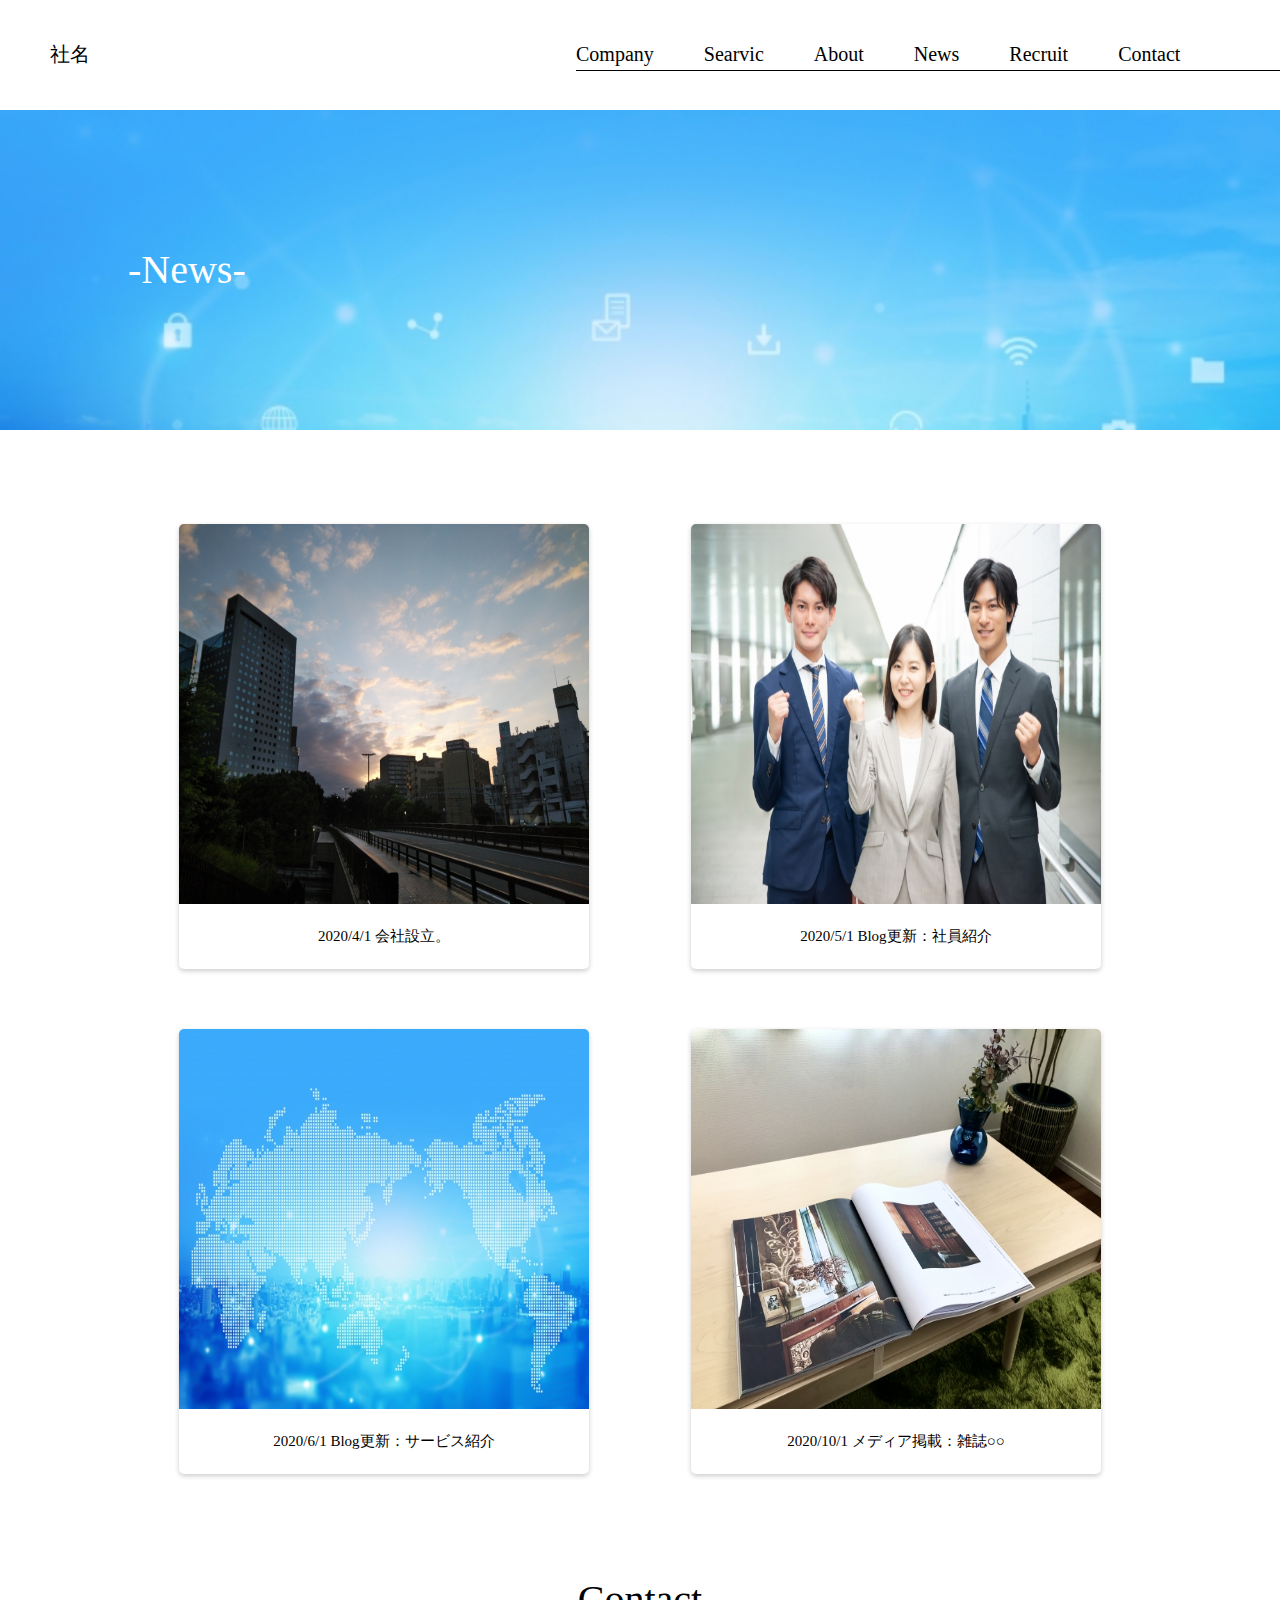
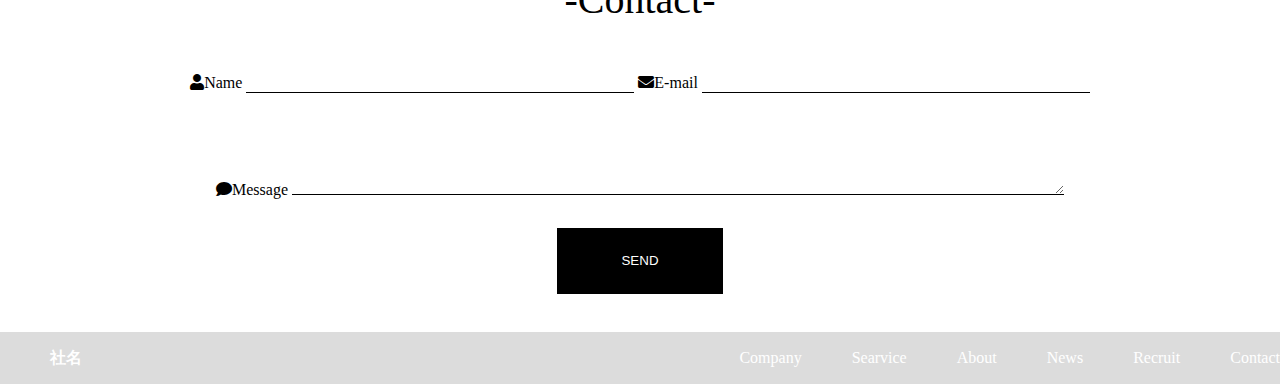
==== html/news.html @ 44f9c6ff "update" ====
<!DOCTYPE html>
<html lang="en">
<head>
  <meta charset="UTF-8">
  <meta name="viewport" content="width=device-width, initial-scale=1.0">
  <title>news</title>
     <link rel="stylesheet" href="../css/reset.css">
    <link rel="stylesheet" href="../css/news.css" />
    <link href="https://use.fontawesome.com/releases/v5.6.1/css/all.css" rel="stylesheet">
</head>
<body>
     <div id="header">
      <p class="header-title">社名</ｐ>
    <div class="header-nav">
      <ul>
        <li class="list"><a href="../index.html">Company</a></li>
        <li class="list"><a href="../html/service.html">Searvic</a></li>
        <li class="list">About</li>
        <li class="list"><a href="../html/news.html">News</a></li>
        <li class="list"><a href="../html/recruit.html">Recruit</a></li>
        <li class="list">Contact</li>
      </ul>
      <ul >
        <li class="icon"><i class="fab fa-twitter"></i></li>
        <li class="icon"><i class="fab fa-facebook-square"></i></li>
        <li class="icon"><i class="fab fa-instagram"></i></li>
      </ul>
    </div>
  </div>
  <div class="main-vis">
    <p>-News-</p>
  </div>

  <div id="news">
    <div class="news-wrap">
   <div class="news-list">
     <div class="news-divst news-card">
       <img src="../img/office.jpg" alt="">
      <p>2020/4/1 会社設立。</p> 
     </div>
     <div class="news-divst news-card">
       <img src="../img/member.jpg" alt="">
       <p>2020/5/1 Blog更新：社員紹介</p> 
      </div>
     <div class="news-divst news-card">
       <img src="../img/blog.jpg" alt="">
       <p>2020/6/1 Blog更新：サービス紹介</p> 
     </div>
     <div class="news-divst news-card">
       <img src="../img/magazine.jpg" alt="">
      <p>2020/10/1 メディア掲載：雑誌○○</p> 
      </div>
   </div>

    </div>
  </div>

    <div id="contact">
  <p class="contact-title">-Contact-</p>
  <div class="contact-wrap">
    <form method="post" class="form">
    <label class="contact-name" for="name "><i class="fas fa-user"></i>Name</label>
    <input class="input name" type="text " name="user_name " />
    <label class="mail" for="mail"><i class="fas fa-envelope"></i>E-mail</label>
    <input class="input col-md-10" type="email " name="user_mail " />
    </div>
     <label for="msg" class="msg-text"><i class="fas fa-comment"></i>Message</label>
     <textarea type="text"  name="user_message " class="msg"></textarea>
      <div class="button-submit">
        <button class="btn" type="submit ">SEND</button>
      </div>
     </form>
</div>

  <div id="footer">
  <div class="footer-wrap">
    <h1>社名</h1>
    <ul class="footer-nav">
        <li class="footer-list">Company</li>
        <li class="footer-list">Searvice</li>
        <li class="footer-list">About</li>
        <li class="footer-list">News</li>
        <li class="footer-list">Recruit</li>
        <li class="footer-list">Contact</li>

    </ul>
  </div>
</div>

</body>
</html>
---- css/news.css ----
#header {
  font-family: Georgia, "Times New Roman", Times, serif;
  display: flex;
  justify-content: space-between;
  padding: 3% 0;
}
  .header-title {
    text-align: center;
    font-size: 20px;
    margin-left: 50px;
  }
  .header-nav {
    display: flex;
    border-bottom: 1px solid #000000;
    width: 55%;
  }
  .header-nav ul {
    display: flex;
  }
  .list {
    margin-right: 50px;
     list-style: none;
    font-size: 20px;
  }
  .icon {
    list-style: none;
    margin-left: 50px;
  }
  a {
    color: #000;
    text-decoration: none;
  }

.main-vis {
  background-image: url("../img/business2.jpg");
  background-size: cover;
  background-position: center;
  background-repeat: no-repeat;
  position: relative;
  padding: 10%;
}
.main-vis p {
  color: #fff;
  font-size: 40px;
}
#news {
  margin:5% 0;
}
.news-wrap {
  width: 80%;
  margin: 0 auto;
}
.news-list {
 display: flex;
 justify-content: space-around;
 flex-wrap: wrap;
}
.news-card {
 width: 40%;
  margin: 30px 0;
  background: #fff;
  border-radius: 5px;
  box-shadow: 0 2px 5px #ccc;
}
.news-card img {
  border-radius: 5px 5px 0 0;
  width:100%;
  display: block;
  height: 380px;
}
.news-card p {
  text-align: center;
  font-size: 15px;
  margin: 5%;
}

#contact {
 text-align: center;
}
.contact-title {
  font-size: 40px;
  margin-bottom: 3%;
}
.contact-wrap {
  margin-bottom: 5%;
}
input {
  border: none;
  border-bottom: 1px solid #000;
  background-color: transparent;
  outline: none;
  width: 30%;
}
textarea {
  width: 60%;
  border: none;
  outline: none;
  border-bottom: 1px solid #000;
  background-color: transparent;
}
button {
   background-color: #000;
  color: #fff;
  margin-top: 2%;
  padding: 2% 5%;
  border: none;
}

#footer {
  margin-top: 3%;
  padding: 1% 0;
  background-color: #dcdcdc;
  color: #fff;
}
.footer-wrap {
  display: flex;
  justify-content: space-between;
}
.footer-wrap h1 {
  margin-left: 50px;
}
.footer-nav {
  display: flex;
}
.footer-list {
  list-style: none;
  margin-left: 50px;
}
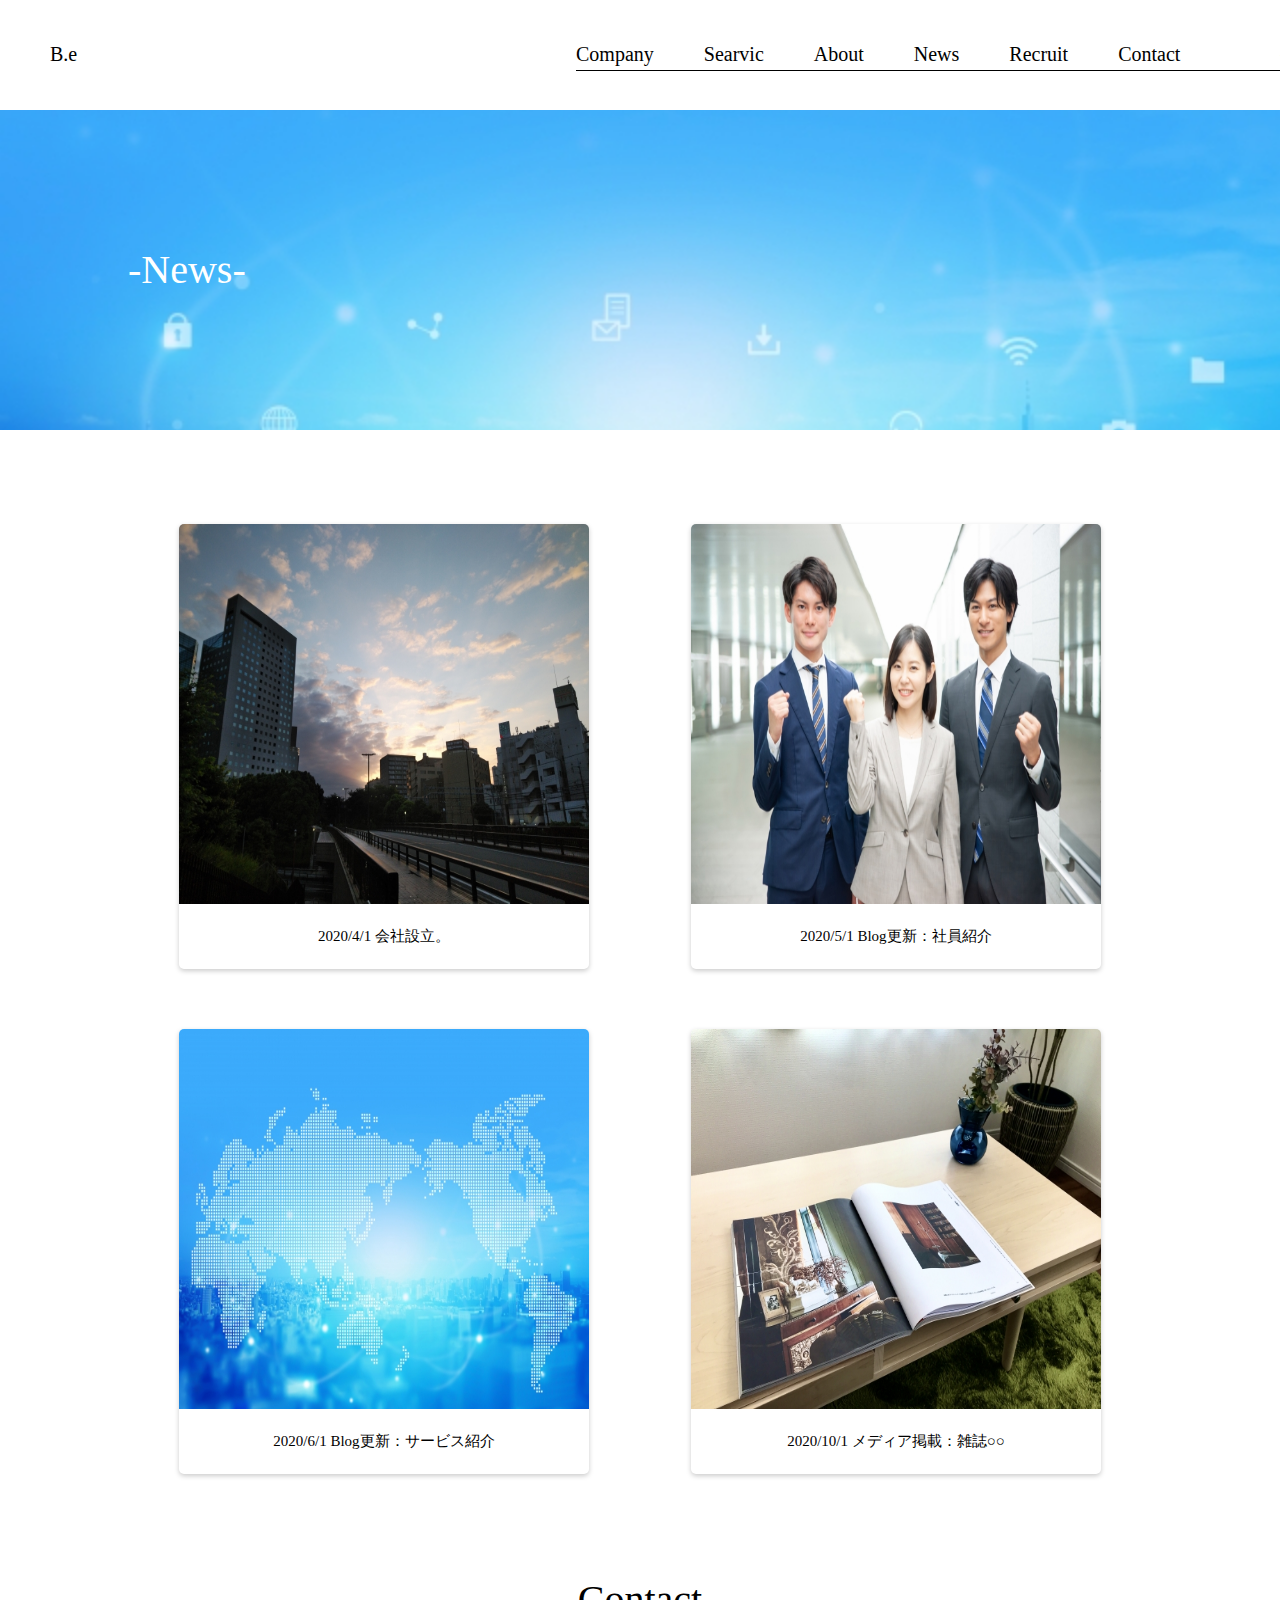
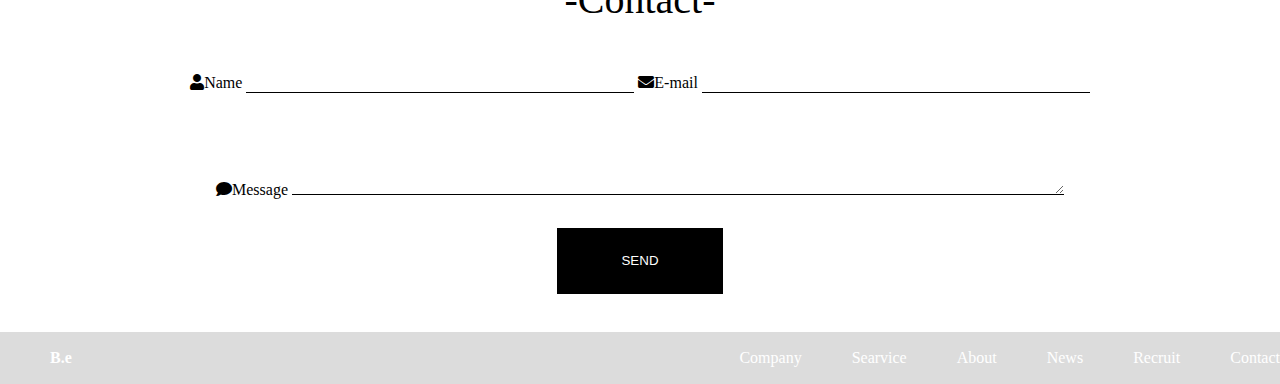
==== commit b18869d5: "update" ====
--- a/html/news.html
+++ b/html/news.html
@@ -10,7 +10,7 @@
 </head>
 <body>
      <div id="header">
-      <p class="header-title">社名</ｐ>
+      <p class="header-title">B.e</ｐ>
     <div class="header-nav">
       <ul>
         <li class="list"><a href="../index.html">Company</a></li>
@@ -74,7 +74,7 @@
 
   <div id="footer">
   <div class="footer-wrap">
-    <h1>社名</h1>
+    <h1>B.e</h1>
     <ul class="footer-nav">
         <li class="footer-list">Company</li>
         <li class="footer-list">Searvice</li>
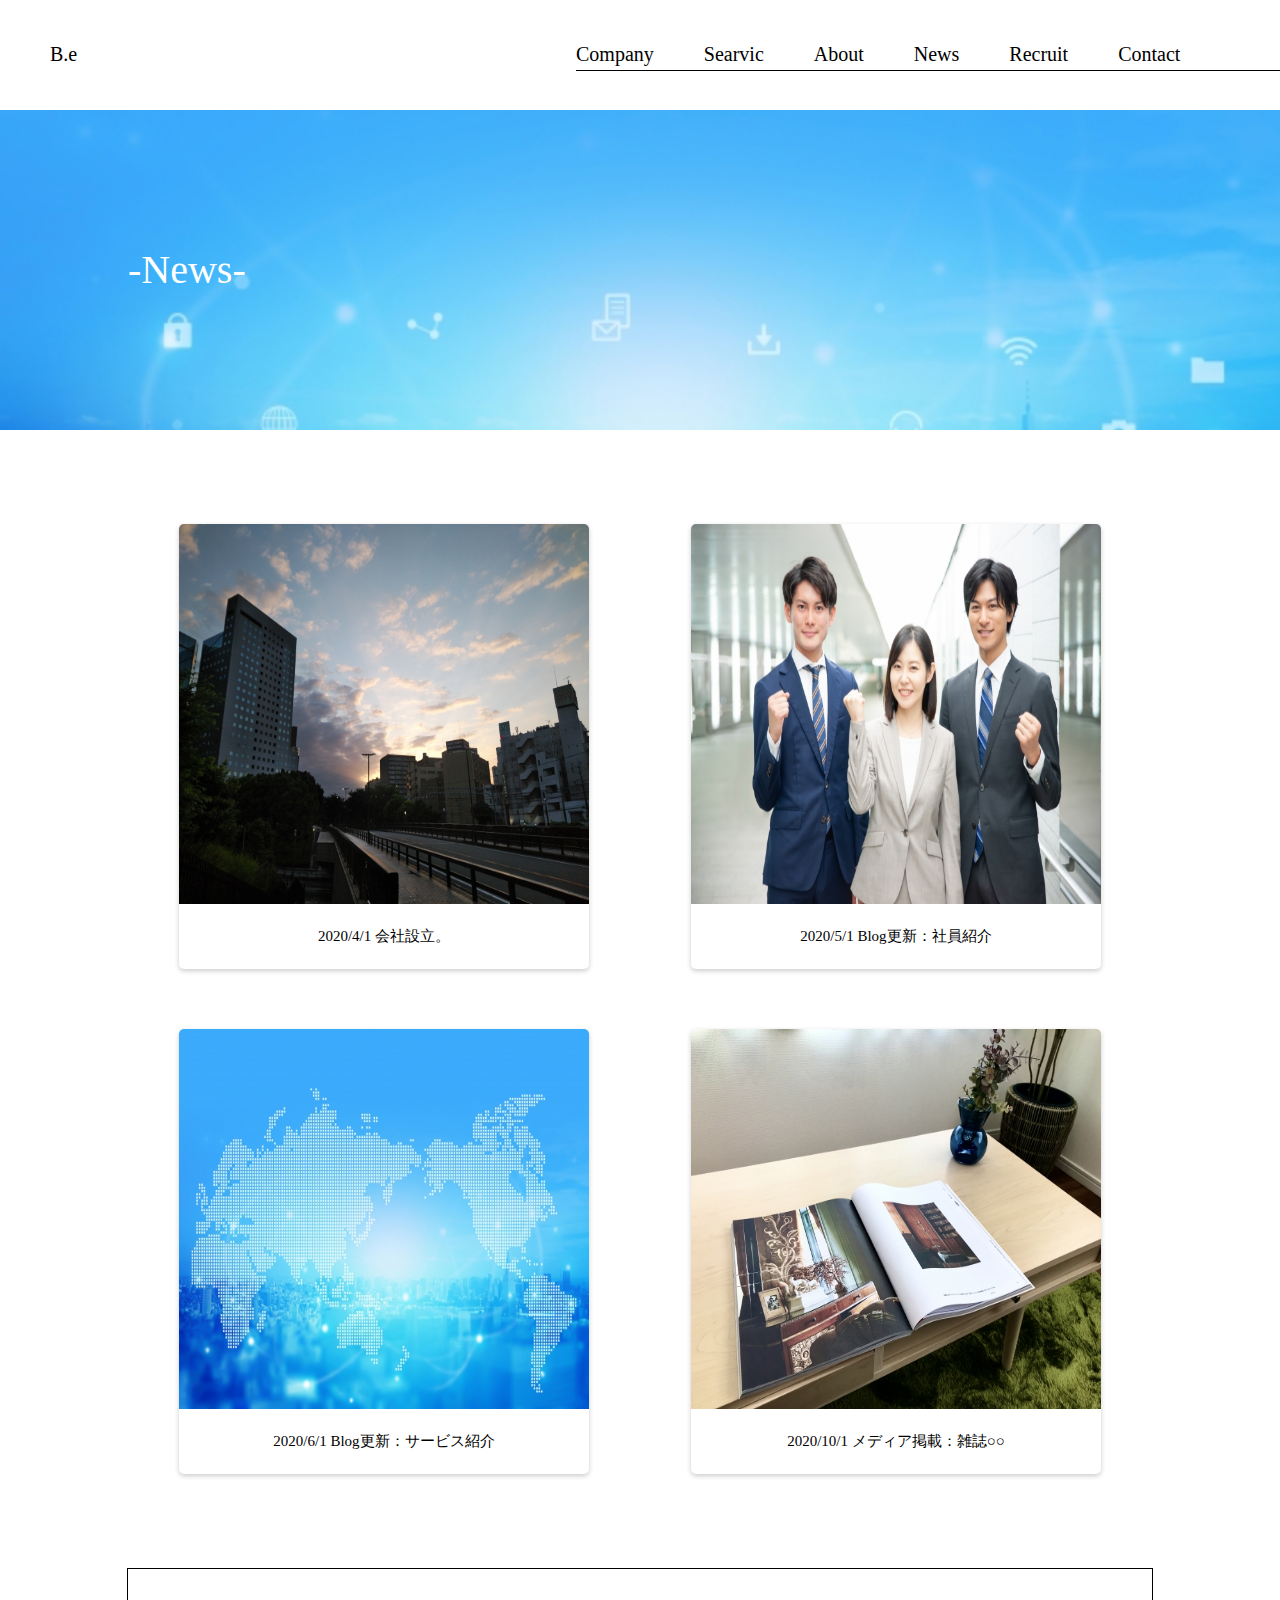
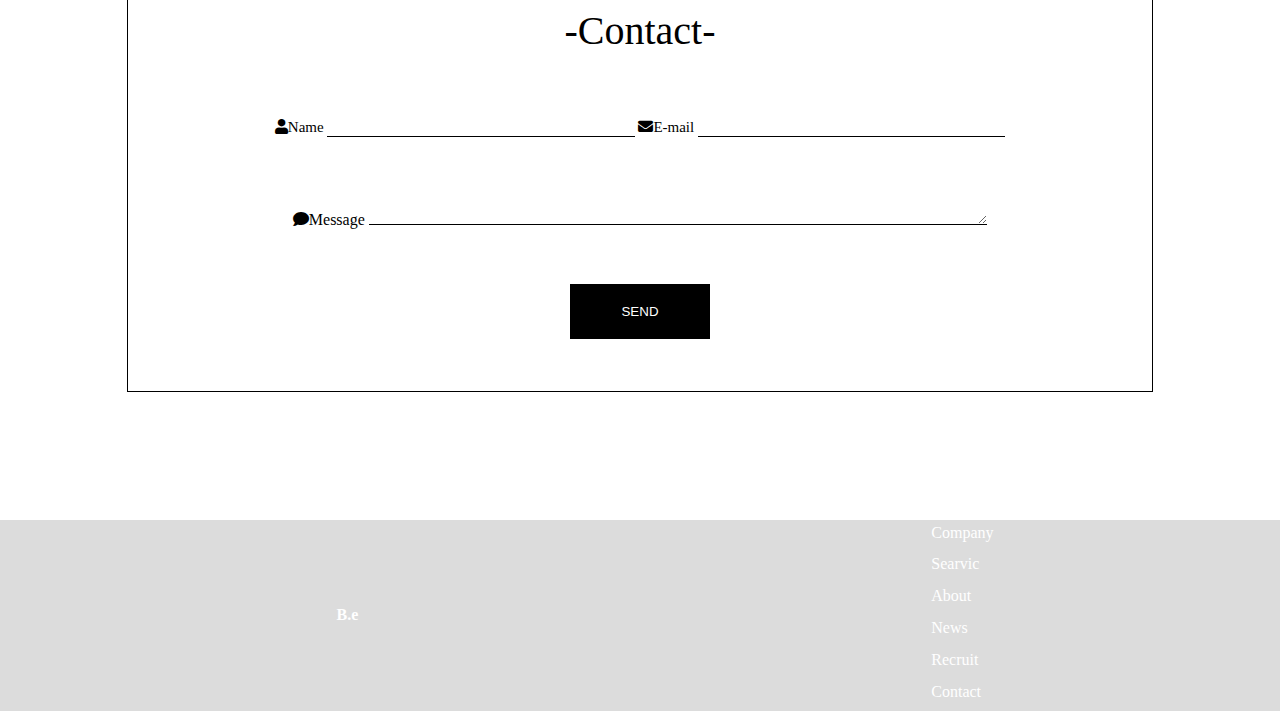
==== commit 14294ebf: "update" ====
--- a/html/news.html
+++ b/html/news.html
@@ -14,11 +14,11 @@
     <div class="header-nav">
       <ul>
         <li class="list"><a href="../index.html">Company</a></li>
-        <li class="list"><a href="../html/service.html">Searvic</a></li>
-        <li class="list">About</li>
-        <li class="list"><a href="../html/news.html">News</a></li>
-        <li class="list"><a href="../html/recruit.html">Recruit</a></li>
-        <li class="list">Contact</li>
+        <li class="list"><a href="./html/service.html">Searvic</a></li>
+       <li class="list"><a href="../index.html">About</a></li>
+        <li class="list"><a href="./html/news.html">News</a></li>
+        <li class="list"><a href="./html/recruit.html">Recruit</a></li>
+        <li class="list"><a href="#contact">Contact</a> </li>    
       </ul>
       <ul >
         <li class="icon"><i class="fab fa-twitter"></i></li>
@@ -76,15 +76,14 @@
   <div class="footer-wrap">
     <h1>B.e</h1>
     <ul class="footer-nav">
-        <li class="footer-list">Company</li>
-        <li class="footer-list">Searvice</li>
-        <li class="footer-list">About</li>
-        <li class="footer-list">News</li>
-        <li class="footer-list">Recruit</li>
-        <li class="footer-list">Contact</li>
-
-    </ul>
-  </div>
+        <li class="footer-list"><a href="../index.html">Company</a></li>
+        <li class="footer-list"><a href="./service.html">Searvic</a></li>
+        <li class="footer-list"><a href="../index.html">About</a></li>
+        <li class="footer-list"><a href="./news.html">News</a></li>
+        <li class="footer-list"><a href="./recruit.html">Recruit</a></li>
+        <li class="footer-list"><a href="#contact">Contact</a> </li>     
+      </ul>
+   </div>
 </div>
 
 </body>
--- a/css/news.css
+++ b/css/news.css
@@ -1,35 +1,49 @@
 #header {
   font-family: Georgia, "Times New Roman", Times, serif;
+  display: -webkit-box;
+  display: -ms-flexbox;
   display: flex;
-  justify-content: space-between;
+  -webkit-box-pack: justify;
+      -ms-flex-pack: justify;
+          justify-content: space-between;
   padding: 3% 0;
 }
-  .header-title {
-    text-align: center;
-    font-size: 20px;
-    margin-left: 50px;
-  }
-  .header-nav {
-    display: flex;
-    border-bottom: 1px solid #000000;
-    width: 55%;
-  }
-  .header-nav ul {
-    display: flex;
-  }
-  .list {
-    margin-right: 50px;
-     list-style: none;
-    font-size: 20px;
-  }
-  .icon {
-    list-style: none;
-    margin-left: 50px;
-  }
-  a {
-    color: #000;
-    text-decoration: none;
-  }
+
+#header .header-title {
+  text-align: center;
+  font-size: 20px;
+  margin-left: 50px;
+}
+
+#header .header-nav {
+  display: -webkit-box;
+  display: -ms-flexbox;
+  display: flex;
+  border-bottom: 1px solid #000000;
+  width: 55%;
+}
+
+#header .header-nav ul {
+  display: -webkit-box;
+  display: -ms-flexbox;
+  display: flex;
+}
+
+#header .header-nav .list {
+  margin-right: 50px;
+  list-style: none;
+  font-size: 20px;
+}
+
+#header .header-nav .icon {
+  list-style: none;
+  margin-left: 50px;
+}
+
+#header .header-nav a {
+  color: #000;
+  text-decoration: none;
+}
 
 .main-vis {
   background-image: url("../img/business2.jpg");
@@ -39,90 +53,141 @@
   position: relative;
   padding: 10%;
 }
+
 .main-vis p {
   color: #fff;
   font-size: 40px;
 }
+
 #news {
-  margin:5% 0;
+  margin: 5% 0;
 }
-.news-wrap {
+
+#news .news-wrap {
   width: 80%;
   margin: 0 auto;
 }
-.news-list {
- display: flex;
- justify-content: space-around;
- flex-wrap: wrap;
+
+#news .news-list {
+  display: -webkit-box;
+  display: -ms-flexbox;
+  display: flex;
+  -ms-flex-pack: distribute;
+      justify-content: space-around;
+  -ms-flex-wrap: wrap;
+      flex-wrap: wrap;
 }
-.news-card {
- width: 40%;
+
+#news .news-card {
+  width: 40%;
   margin: 30px 0;
   background: #fff;
   border-radius: 5px;
-  box-shadow: 0 2px 5px #ccc;
+  -webkit-box-shadow: 0 2px 5px #ccc;
+          box-shadow: 0 2px 5px #ccc;
 }
-.news-card img {
+
+#news .news-card img {
   border-radius: 5px 5px 0 0;
-  width:100%;
+  width: 100%;
   display: block;
   height: 380px;
 }
-.news-card p {
+
+#news .news-card p {
   text-align: center;
   font-size: 15px;
   margin: 5%;
 }
 
 #contact {
- text-align: center;
+  margin: 0 auto;
+  text-align: center;
+  border: 1px solid #000;
+  width: 80%;
+  margin-bottom: 10%;
 }
-.contact-title {
+
+#contact .contact-title {
   font-size: 40px;
-  margin-bottom: 3%;
+  font-family: Georgia, 'Times New Roman', Times, serif;
+  padding: 3%;
 }
-.contact-wrap {
-  margin-bottom: 5%;
+
+#contact .contact-wrap {
+  margin: 0 auto;
+  text-align: center;
+  font-size: 15px;
 }
-input {
+
+#contact form {
+  text-align: center;
+  margin-top: 2%;
+}
+
+#contact .input {
   border: none;
   border-bottom: 1px solid #000;
   background-color: transparent;
-  outline: none;
   width: 30%;
+  outline: 0;
+  -webkit-box-sizing: border-box;
+          box-sizing: border-box;
 }
-textarea {
+
+#contact .msg {
+  margin: 0 auto;
+  border: none;
   width: 60%;
-  border: none;
-  outline: none;
   border-bottom: 1px solid #000;
   background-color: transparent;
+  outline: 0;
+  margin-top: 5%;
 }
-button {
-   background-color: #000;
+
+#contact .btn {
+  background-color: #000;
   color: #fff;
-  margin-top: 2%;
+  margin: 5% 0;
   padding: 2% 5%;
   border: none;
 }
 
 #footer {
-  margin-top: 3%;
-  padding: 1% 0;
-  background-color: #dcdcdc;
+  margin: 0 auto;
+  background-color: gainsboro;
   color: #fff;
 }
-.footer-wrap {
+
+#footer .footer-wrap {
+  display: -webkit-box;
+  display: -ms-flexbox;
   display: flex;
-  justify-content: space-between;
+  -ms-flex-pack: distribute;
+      justify-content: space-around;
+  -webkit-box-align: center;
+      -ms-flex-align: center;
+          align-items: center;
+  width: 100%;
 }
-.footer-wrap h1 {
+
+#footer .footer-wrap h1 {
   margin-left: 50px;
 }
-.footer-nav {
-  display: flex;
+
+#footer .footer-nav {
+  -webkit-box-align: center;
+      -ms-flex-align: center;
+          align-items: center;
 }
-.footer-list {
+
+#footer .footer-nav .footer-list {
   list-style: none;
-  margin-left: 50px;
+  margin-bottom: 10%;
 }
+
+#footer .footer-nav .footer-list a {
+  text-decoration: none;
+  color: #fff;
+}
+/*# sourceMappingURL=news.css.map */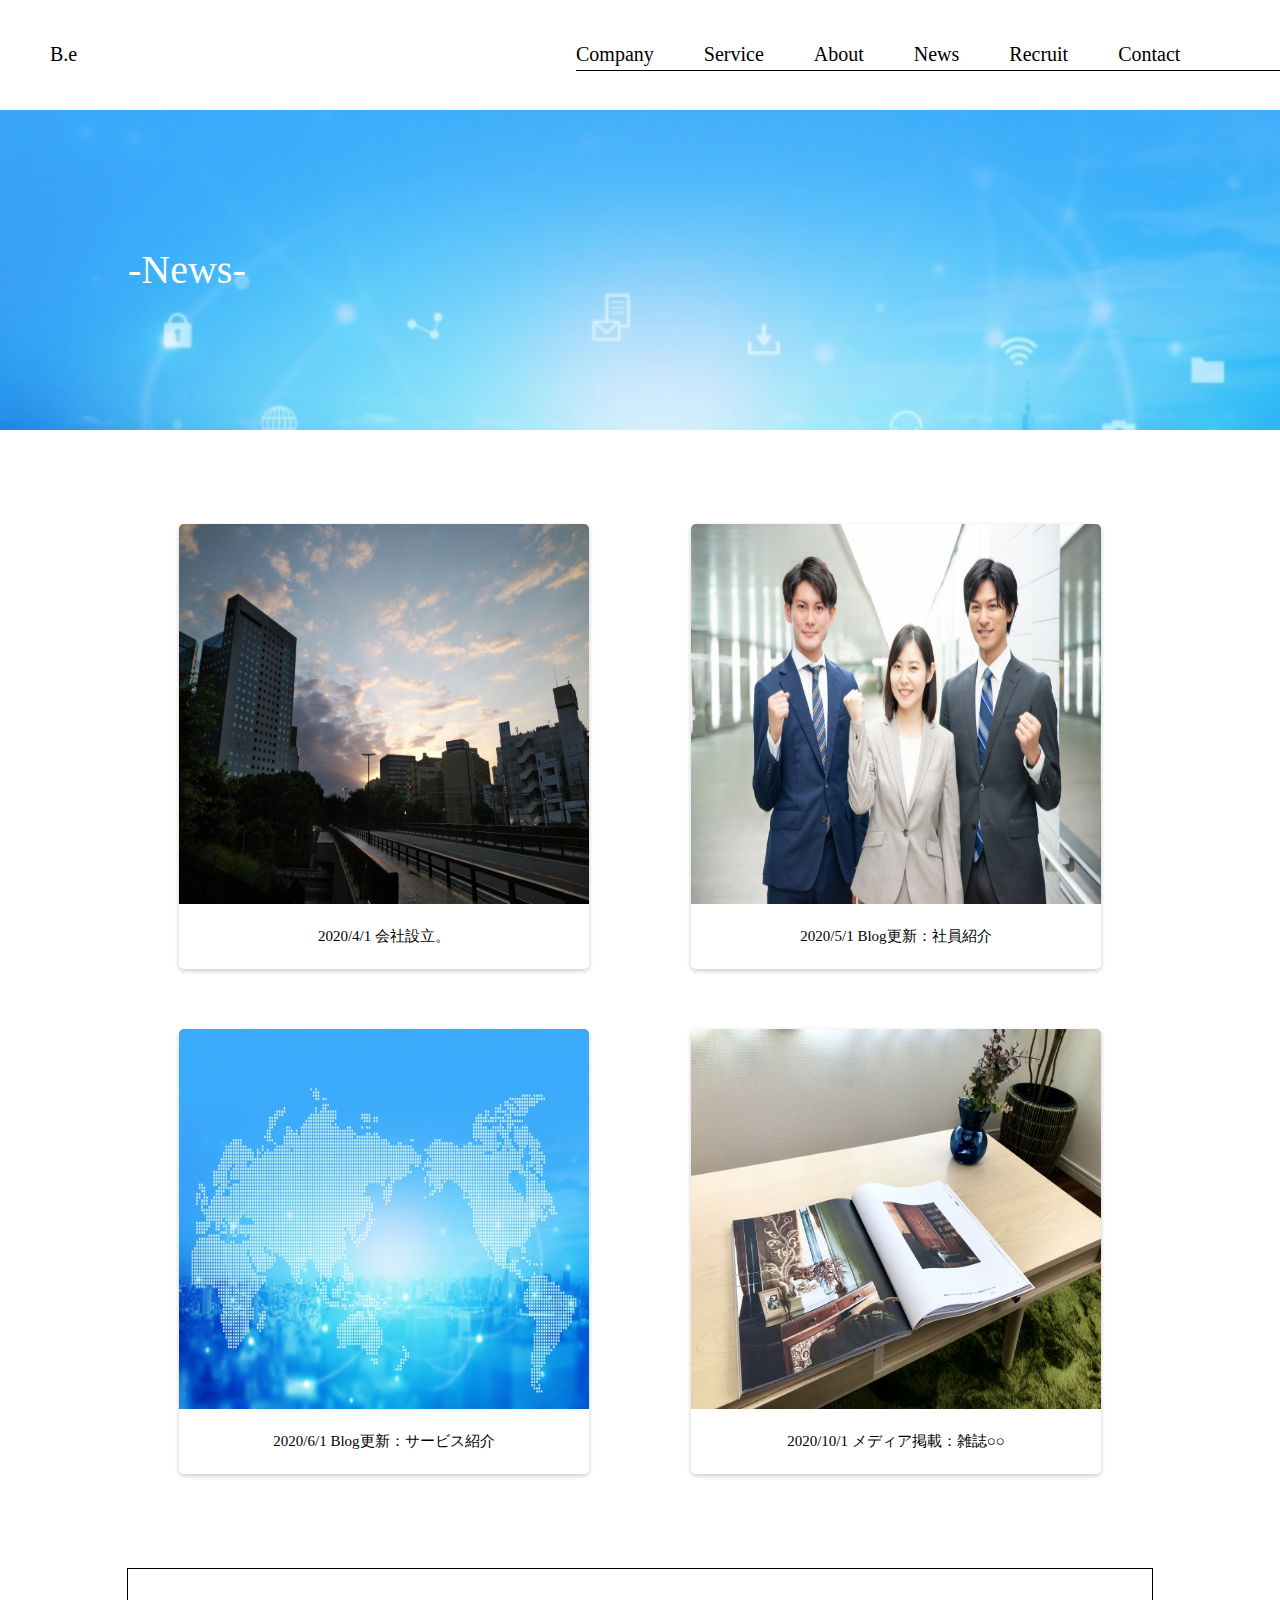
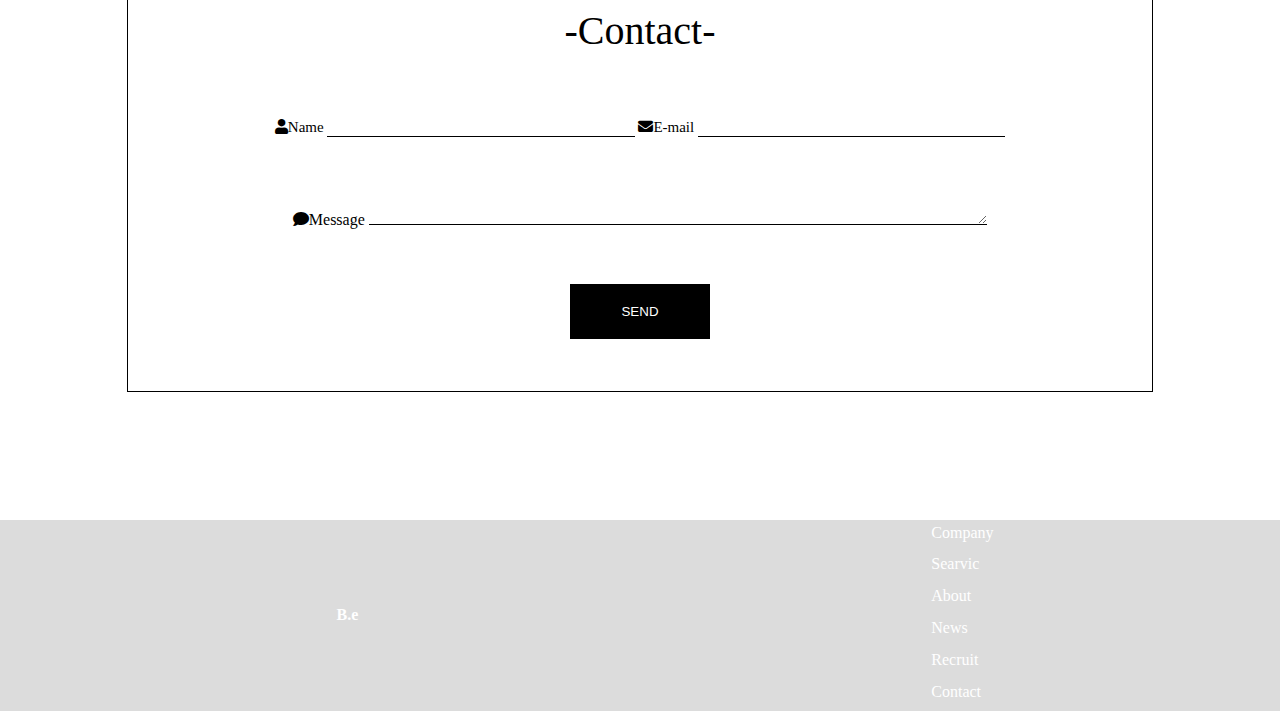
==== commit 1dabd106: "update4" ====
--- a/html/news.html
+++ b/html/news.html
@@ -14,10 +14,10 @@
     <div class="header-nav">
       <ul>
         <li class="list"><a href="../index.html">Company</a></li>
-        <li class="list"><a href="./html/service.html">Searvic</a></li>
+        <li class="list"><a href="./html/service.html">Service</a></li>
        <li class="list"><a href="../index.html">About</a></li>
-        <li class="list"><a href="./html/news.html">News</a></li>
-        <li class="list"><a href="./html/recruit.html">Recruit</a></li>
+        <li class="list"><a href="../html/news.html">News</a></li>
+        <li class="list"><a href="../html/recruit.html">Recruit</a></li>
         <li class="list"><a href="#contact">Contact</a> </li>    
       </ul>
       <ul >
@@ -26,6 +26,25 @@
         <li class="icon"><i class="fab fa-instagram"></i></li>
       </ul>
     </div>
+
+    <div id="nav">
+      <ul>
+        <li ><a href="../index.html">Company</a></li>
+        <li ><a href="../html/service.html">Searvic</a></li>
+        <li><a href="../index.html">About</a></li>
+        <li ><a href="../html/news.html">News</a></li>
+        <li ><a href="../html/recruit.html">Recruit</a></li>
+        <li ><a href="#contact">Contact</a> </li>    
+      </ul>
+    </div>
+
+
+         <div id="hamburger">
+            <span class="inner_line" id="line1"></span>
+            <span class="inner_line" id="line2"></span>
+            <span class="inner_line" id="line3"></span>
+     </div>
+
   </div>
   <div class="main-vis">
     <p>-News-</p>
@@ -85,6 +104,7 @@
       </ul>
    </div>
 </div>
+  <script src="../JS/main.js"></script>
 
 </body>
 </html>--- a/css/news.css
+++ b/css/news.css
@@ -15,6 +15,13 @@
   margin-left: 50px;
 }
 
+@media screen and (max-width: 768px) {
+  #header .header-title {
+    margin-left: 20px;
+    line-height: 2.0;
+  }
+}
+
 #header .header-nav {
   display: -webkit-box;
   display: -ms-flexbox;
@@ -43,6 +50,109 @@
 #header .header-nav a {
   color: #000;
   text-decoration: none;
+}
+
+@media screen and (max-width: 768px) {
+  #header .header-nav {
+    display: none;
+  }
+}
+
+#header #nav {
+  display: none;
+}
+
+@media screen and (max-width: 768px) {
+  #header #nav {
+    position: absolute;
+    left: -100%;
+    top: 0;
+    width: 100%;
+    height: 100vh;
+    background: #ffffff;
+    -webkit-transition: .7s;
+    transition: .7s;
+    display: block;
+    z-index: 100;
+  }
+  #header #nav.in {
+    -webkit-transform: translateX(100%);
+            transform: translateX(100%);
+  }
+  #header #nav ul {
+    padding-top: 80px;
+  }
+  #header #nav li {
+    list-style-type: none;
+    font-size: 20px;
+  }
+  #header #nav a {
+    display: block;
+    text-decoration: none;
+    color: #000000;
+    margin: 0 20px;
+    padding: 10px;
+    -webkit-transition: .5s;
+    transition: .5s;
+  }
+  #header #nav a:hover {
+    color: #ffffff;
+    background: dodgerblue;
+    border-bottom: none;
+  }
+}
+
+#header #hamburger {
+  display: none;
+}
+
+@media screen and (max-width: 768px) {
+  #header #hamburger {
+    top: 20px;
+    right: 15px;
+    width: 50px;
+    height: 44px;
+    position: absolute;
+    cursor: pointer;
+    display: block;
+    z-index: 100;
+    -webkit-transition: 0.4s;
+    transition: 0.4s;
+  }
+  #header #hamburger .inner_line {
+    display: block;
+    position: absolute;
+    width: 35px;
+    height: 2px;
+    background-color: #000;
+    -webkit-transition: 0.8s;
+    transition: 0.8s;
+  }
+  #header #hamburger #line1 {
+    top: 0;
+  }
+  #header #hamburger #line2 {
+    top: 10px;
+  }
+  #header #hamburger #line3 {
+    bottom: 20px;
+  }
+  #header #hamburger .line_1, #header #hamburger .line_2, #header #hamburger .line_3 {
+    background: #000000;
+  }
+  #header #hamburger .line_1 {
+    -webkit-transform: rotate(-45deg);
+            transform: rotate(-45deg);
+    top: 0;
+  }
+  #header #hamburger .line_2 {
+    opacity: 0;
+  }
+  #header #hamburger .line_3 {
+    -webkit-transform: rotate(45deg);
+            transform: rotate(45deg);
+    top: 0;
+  }
 }
 
 .main-vis {
@@ -68,6 +178,12 @@
   margin: 0 auto;
 }
 
+@media screen and (max-width: 768px) {
+  #news .news-wrap {
+    width: 90%;
+  }
+}
+
 #news .news-list {
   display: -webkit-box;
   display: -ms-flexbox;
@@ -100,12 +216,24 @@
   margin: 5%;
 }
 
+@media screen and (max-width: 768px) {
+  #news .news-card {
+    width: 100%;
+  }
+}
+
 #contact {
   margin: 0 auto;
   text-align: center;
   border: 1px solid #000;
   width: 80%;
   margin-bottom: 10%;
+}
+
+@media screen and (max-width: 768px) {
+  #contact {
+    padding: 5%;
+  }
 }
 
 #contact .contact-title {
@@ -135,6 +263,13 @@
           box-sizing: border-box;
 }
 
+@media screen and (max-width: 768px) {
+  #contact .input {
+    width: 100%;
+    margin-bottom: 4%;
+  }
+}
+
 #contact .msg {
   margin: 0 auto;
   border: none;
@@ -145,6 +280,13 @@
   margin-top: 5%;
 }
 
+@media screen and (max-width: 768px) {
+  #contact .msg {
+    width: 100%;
+    margin-top: 0;
+  }
+}
+
 #contact .btn {
   background-color: #000;
   color: #fff;
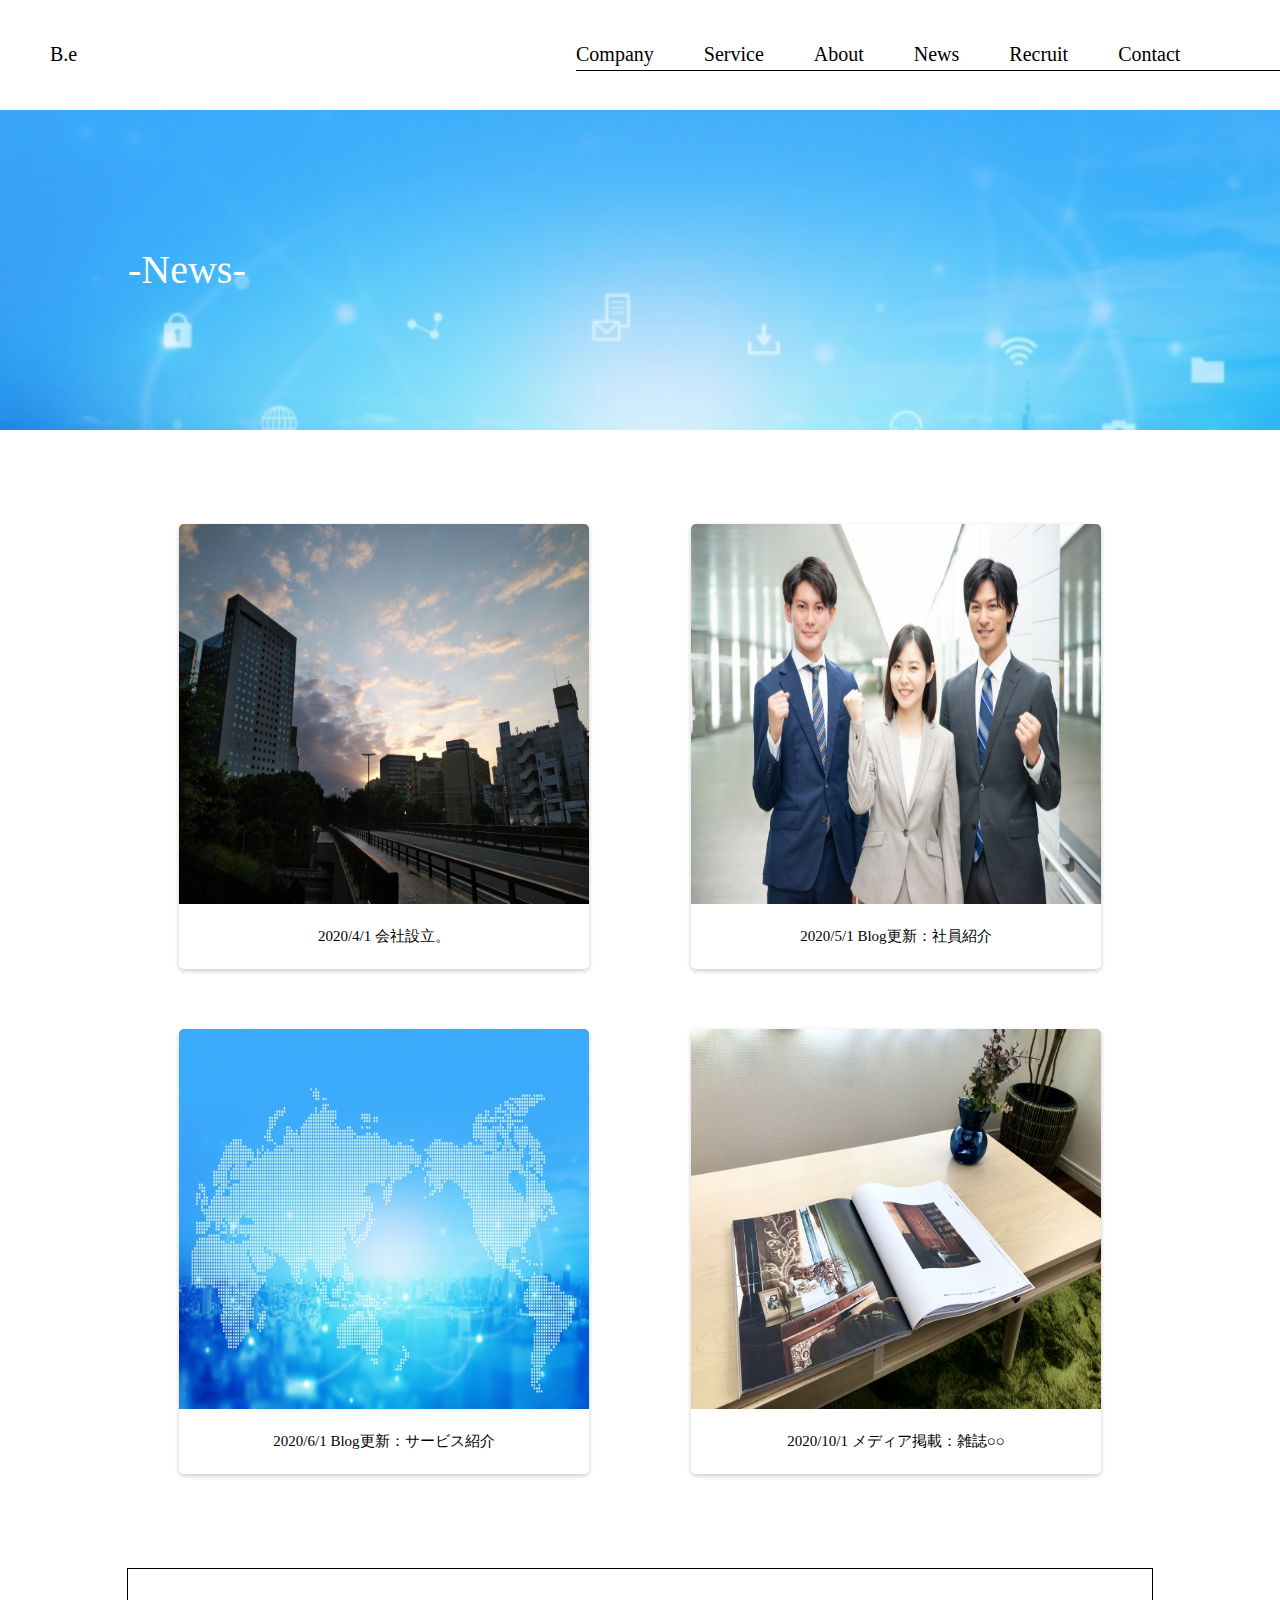
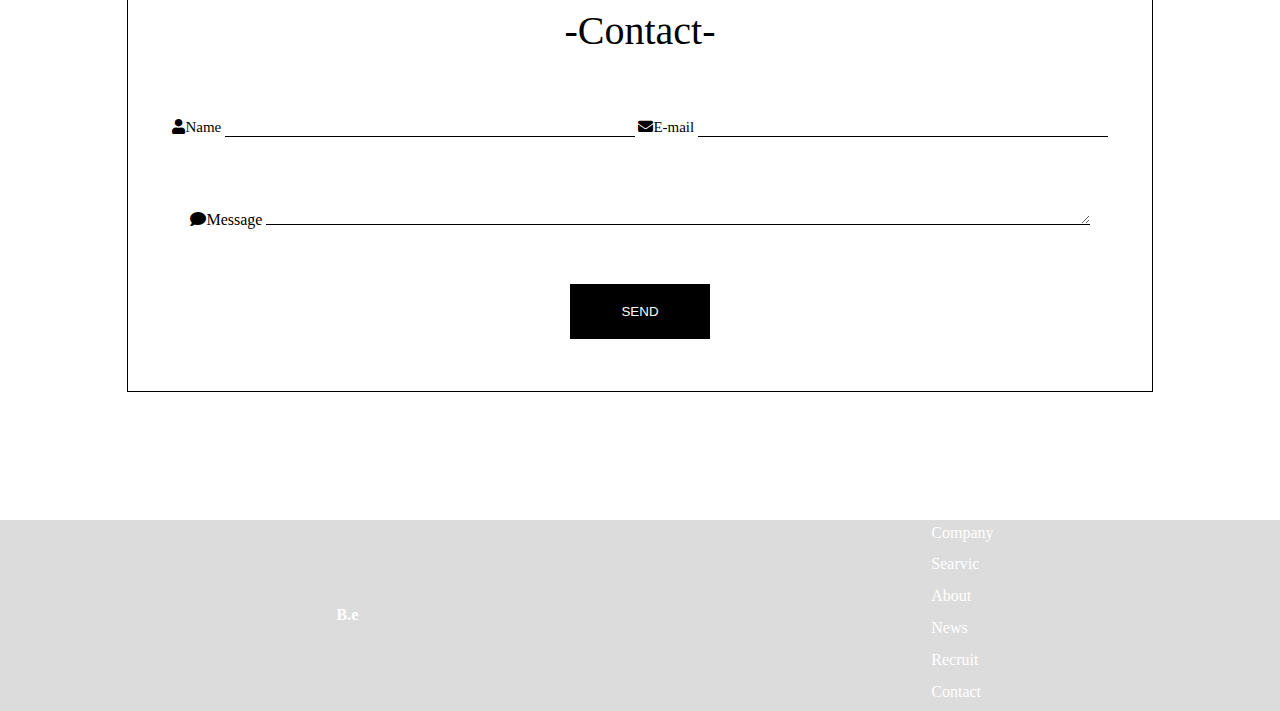
==== commit f169601f: "update5" ====
--- a/html/news.html
+++ b/html/news.html
@@ -14,7 +14,7 @@
     <div class="header-nav">
       <ul>
         <li class="list"><a href="../index.html">Company</a></li>
-        <li class="list"><a href="./html/service.html">Service</a></li>
+        <li class="list"><a href="../html/service.html">Service</a></li>
        <li class="list"><a href="../index.html">About</a></li>
         <li class="list"><a href="../html/news.html">News</a></li>
         <li class="list"><a href="../html/recruit.html">Recruit</a></li>
--- a/css/news.css
+++ b/css/news.css
@@ -257,7 +257,7 @@
   border: none;
   border-bottom: 1px solid #000;
   background-color: transparent;
-  width: 30%;
+  width: 40%;
   outline: 0;
   -webkit-box-sizing: border-box;
           box-sizing: border-box;
@@ -273,7 +273,7 @@
 #contact .msg {
   margin: 0 auto;
   border: none;
-  width: 60%;
+  width: 80%;
   border-bottom: 1px solid #000;
   background-color: transparent;
   outline: 0;
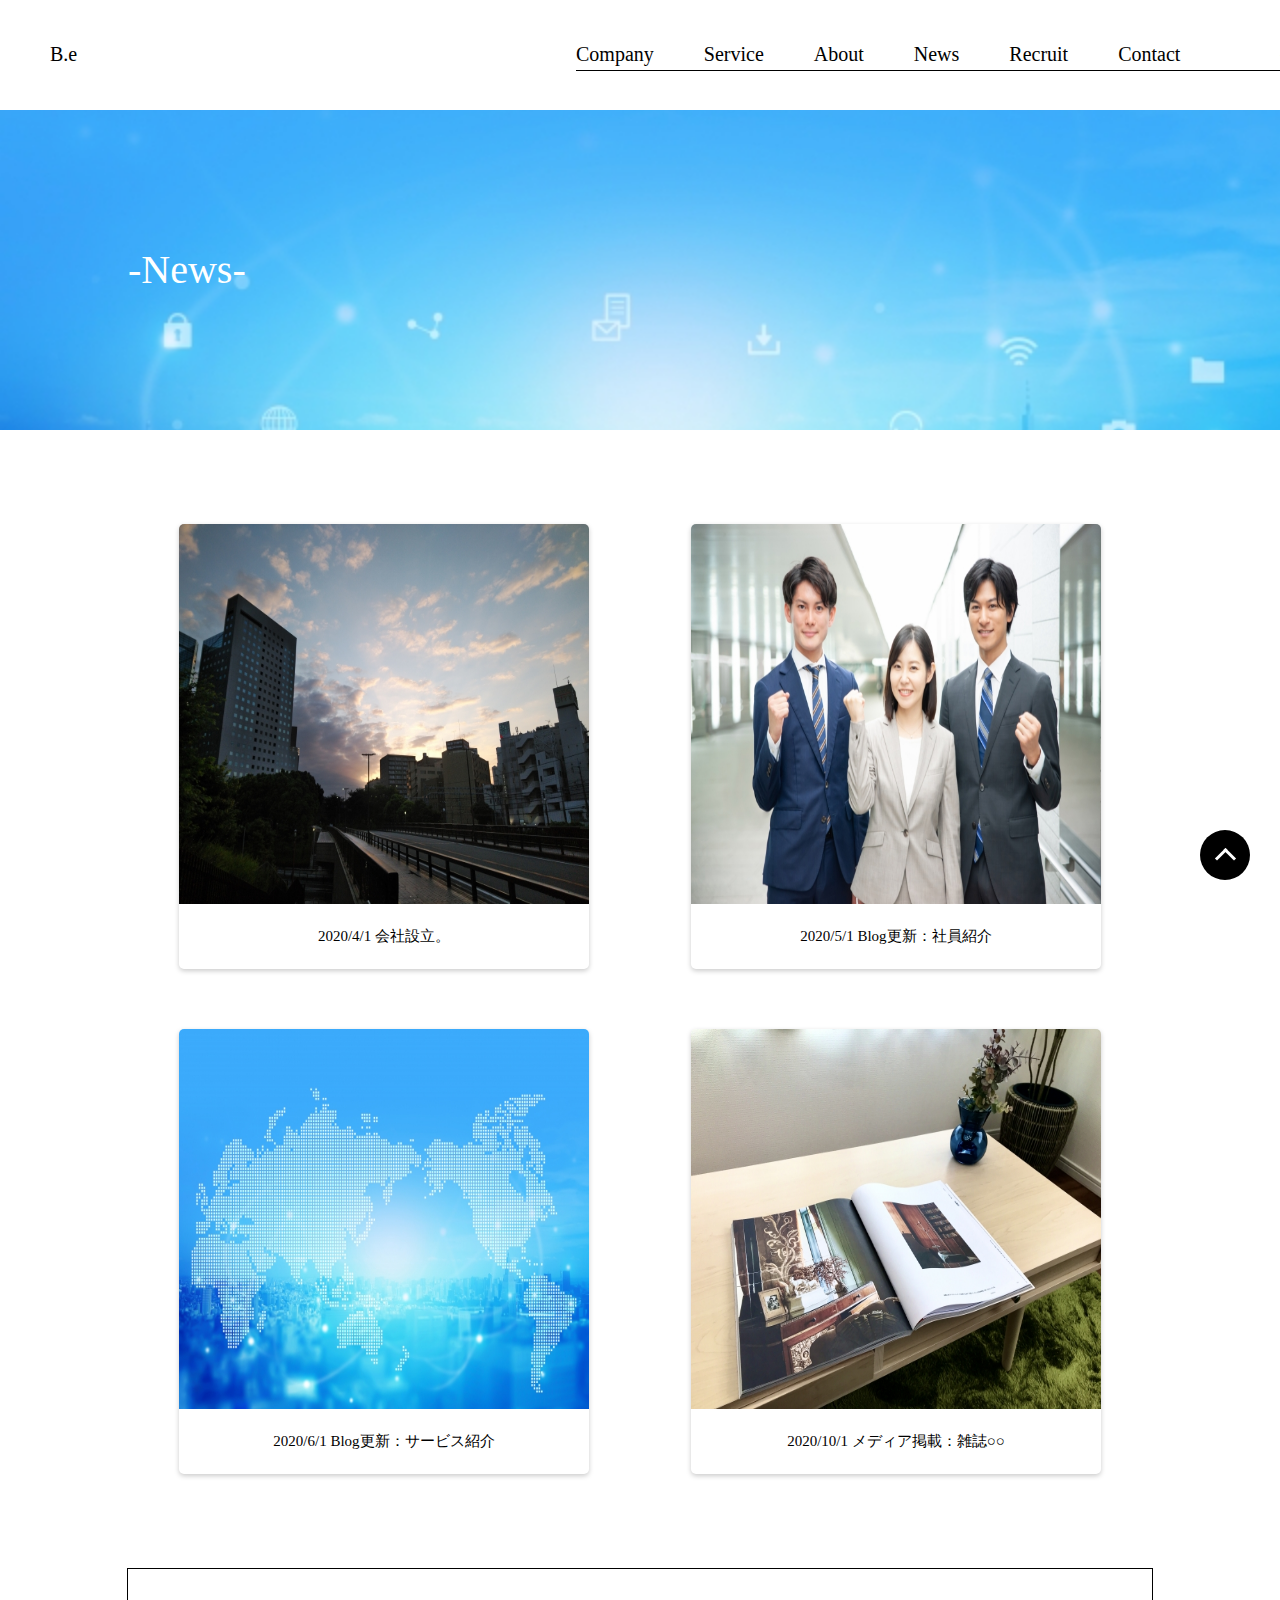
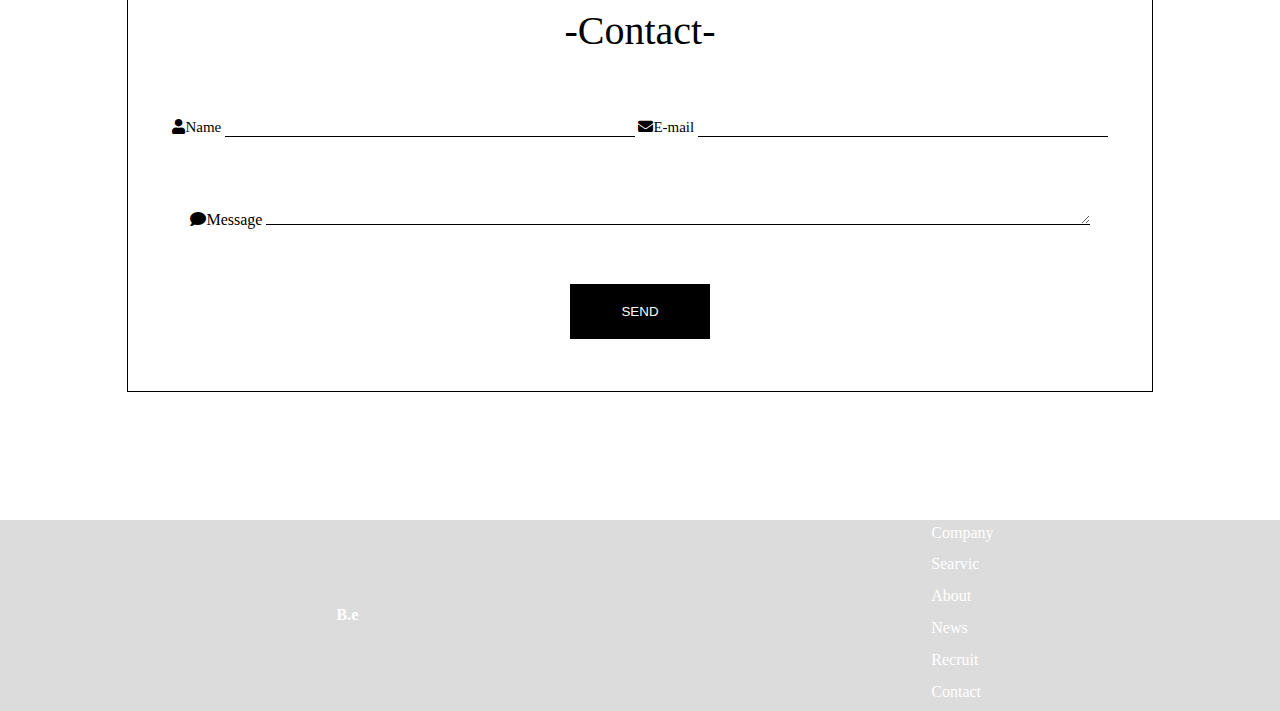
==== commit a14f2543: "update" ====
--- a/html/news.html
+++ b/html/news.html
@@ -90,6 +90,7 @@
       </div>
      </form>
 </div>
+  <button id="page-top" class="page-top"></button>
 
   <div id="footer">
   <div class="footer-wrap">
--- a/css/news.css
+++ b/css/news.css
@@ -295,6 +295,47 @@
   border: none;
 }
 
+.page-top {
+  border: none;
+  cursor: pointer;
+  outline: none;
+  position: fixed;
+  right: 30px;
+  bottom: 20px;
+  z-index: 100;
+  width: 50px;
+  height: 50px;
+  border-radius: 50%;
+  background-color: #000000;
+  display: -webkit-box;
+  display: -ms-flexbox;
+  display: flex;
+  -webkit-box-align: center;
+      -ms-flex-align: center;
+          align-items: center;
+  -webkit-box-pack: center;
+      -ms-flex-pack: center;
+          justify-content: center;
+  -webkit-transition: all 0.3s ease;
+  transition: all 0.3s ease;
+}
+
+.page-top::before {
+  content: "";
+  width: 12px;
+  height: 12px;
+  margin-bottom: -6px;
+  border-top: solid 3px #fff;
+  border-right: solid 3px #fff;
+  -webkit-transform: rotate(-45deg);
+          transform: rotate(-45deg);
+}
+
+.page-top::before:hover {
+  -webkit-transform: scale(1.1);
+          transform: scale(1.1);
+}
+
 #footer {
   margin: 0 auto;
   background-color: gainsboro;
